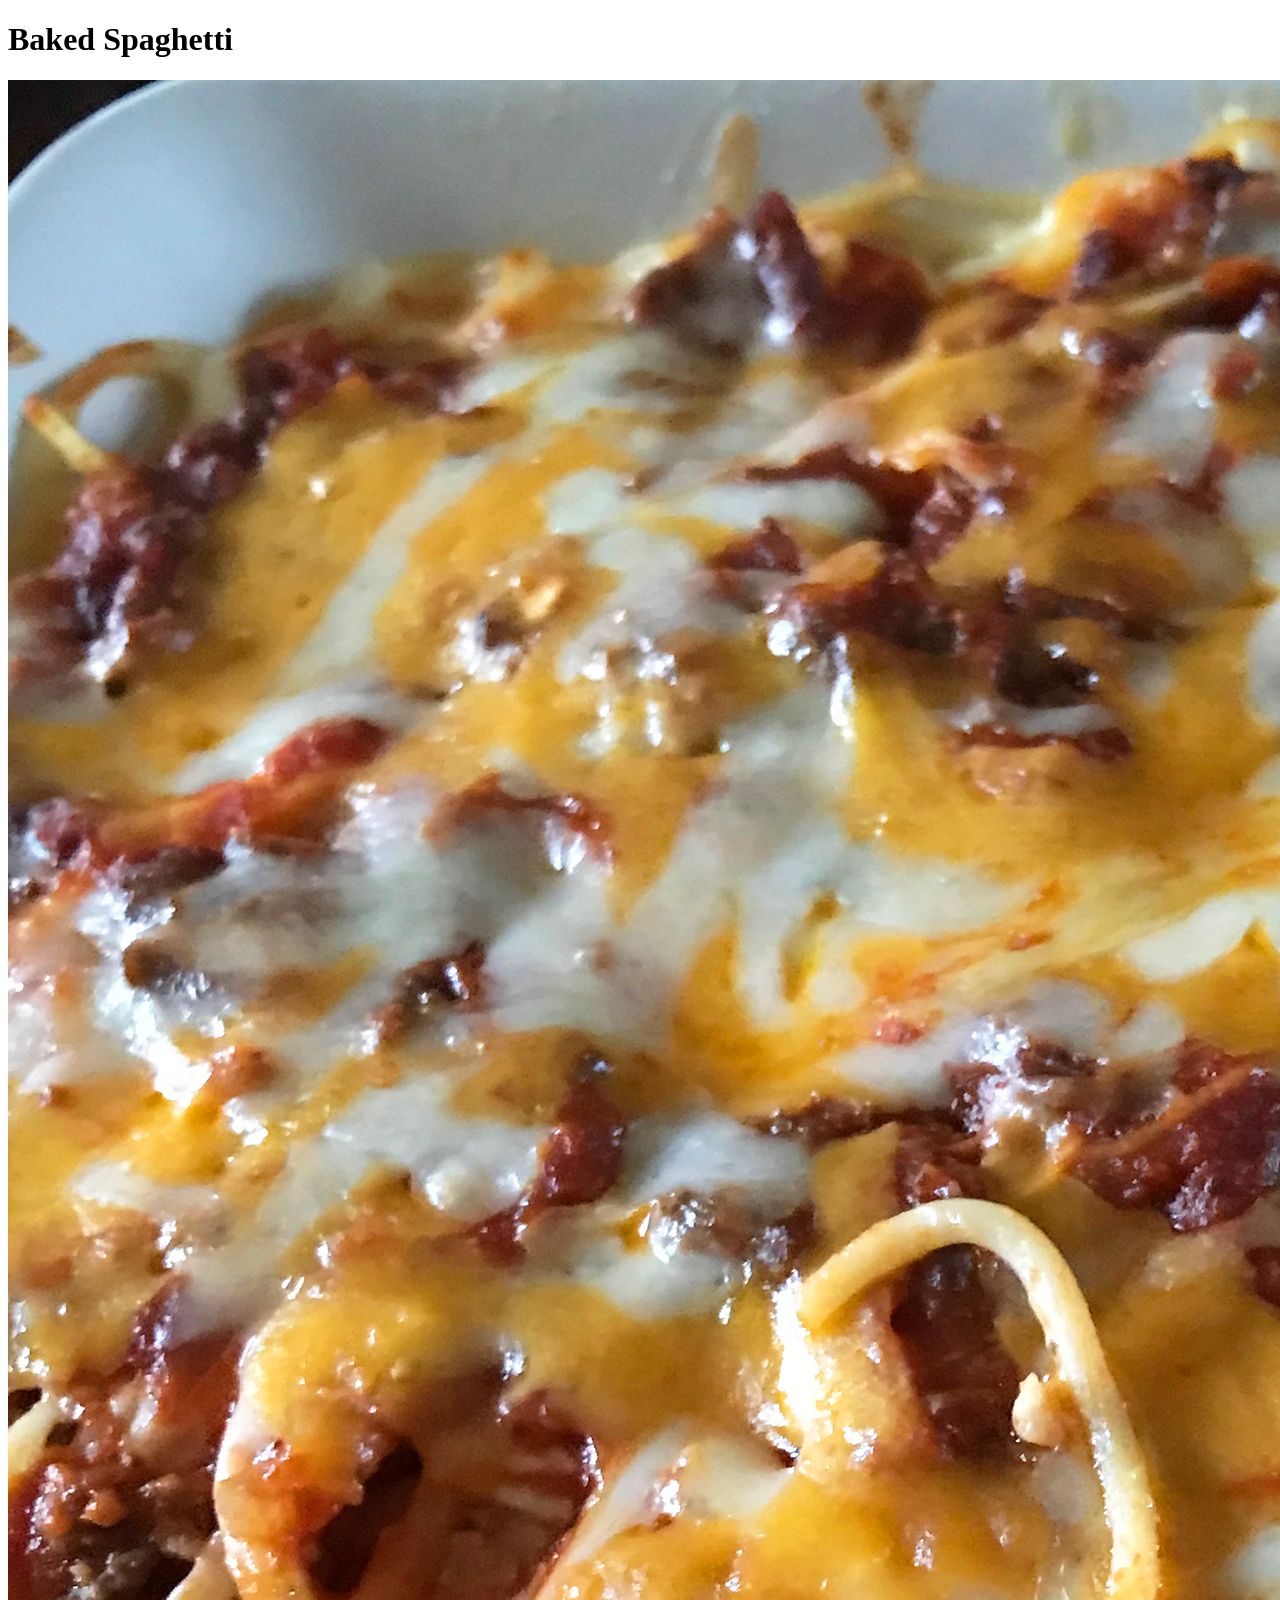
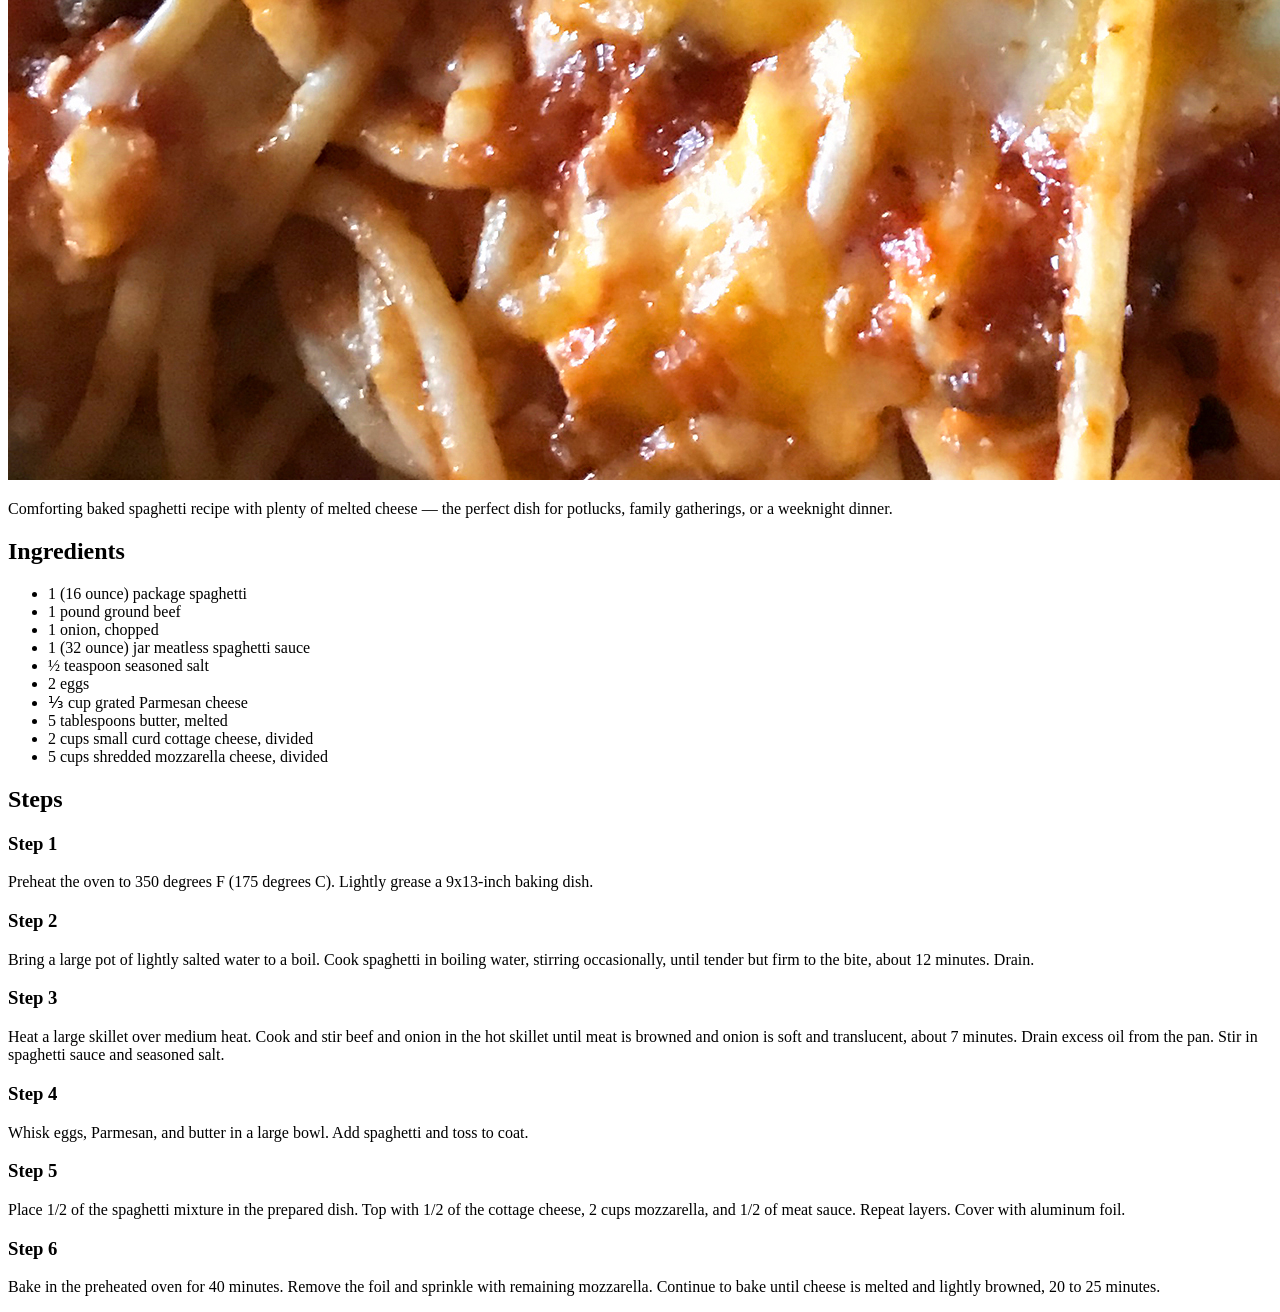
==== recipes/baked-spaghetti.html @ 6c35cb75 "Create first recipe" ====
<!DOCTYPE html>
<html lang="en">
<head>
    <meta charset="UTF-8">
    <meta http-equiv="X-UA-Compatible" content="IE=edge">
    <meta name="viewport" content="width=device-width, initial-scale=1.0">
    <title>Document</title>
</head>
<body>
    <h1>Baked Spaghetti</h1>
    <img src="../img/baked-spaghetti.jpeg" alt="Delicious baked spaghetti">
    <p>Comforting baked spaghetti recipe with plenty of melted cheese — 
        the perfect dish for potlucks, family gatherings, 
        or a weeknight dinner.</p>
    
    <h2>Ingredients</h2>
    <ul>
        <li>1 (16 ounce) package spaghetti</li>
        <li>1 pound ground beef</li>
        <li>1 onion, chopped</li>
        <li>1 (32 ounce) jar meatless spaghetti sauce</li>
        <li>½ teaspoon seasoned salt</li>
        <li>2 eggs</li>
        <li>⅓ cup grated Parmesan cheese</li>
        <li>5 tablespoons butter, melted</li>
        <li>2 cups small curd cottage cheese, divided</li>
        <li>5 cups shredded mozzarella cheese, divided</li>
    </ul>

    <h2>Steps</h2>
    <h3>Step 1</h3>
    <p>Preheat the oven to 350 degrees F (175 degrees C). 
        Lightly grease a 9x13-inch baking dish.</p>

    <h3>Step 2</h3>
    <p>Bring a large pot of lightly salted water to a boil. 
        Cook spaghetti in boiling water, stirring occasionally, 
        until tender but firm to the bite, about 12 minutes. Drain.</p>

    <h3>Step 3</h3>
    <p>Heat a large skillet over medium heat. 
        Cook and stir beef and onion in the hot skillet until meat 
        is browned and onion is soft and translucent, about 7 minutes. 
        Drain excess oil from the pan. 
        Stir in spaghetti sauce and seasoned salt.</p>

    <h3>Step 4</h3>
    <p>Whisk eggs, Parmesan, and butter in a large bowl. 
        Add spaghetti and toss to coat.</p>
    
    <h3>Step 5</h3>
    <p>Place 1/2 of the spaghetti mixture in the prepared dish. 
        Top with 1/2 of the cottage cheese, 2 cups mozzarella, 
        and 1/2 of meat sauce. Repeat layers. Cover with aluminum foil.</p>

    <h3>Step 6</h3>
    <p>Bake in the preheated oven for 40 minutes. 
        Remove the foil and sprinkle with remaining mozzarella. 
        Continue to bake until cheese is melted and lightly browned, 
        20 to 25 minutes.</p>

    
</body>
</html>
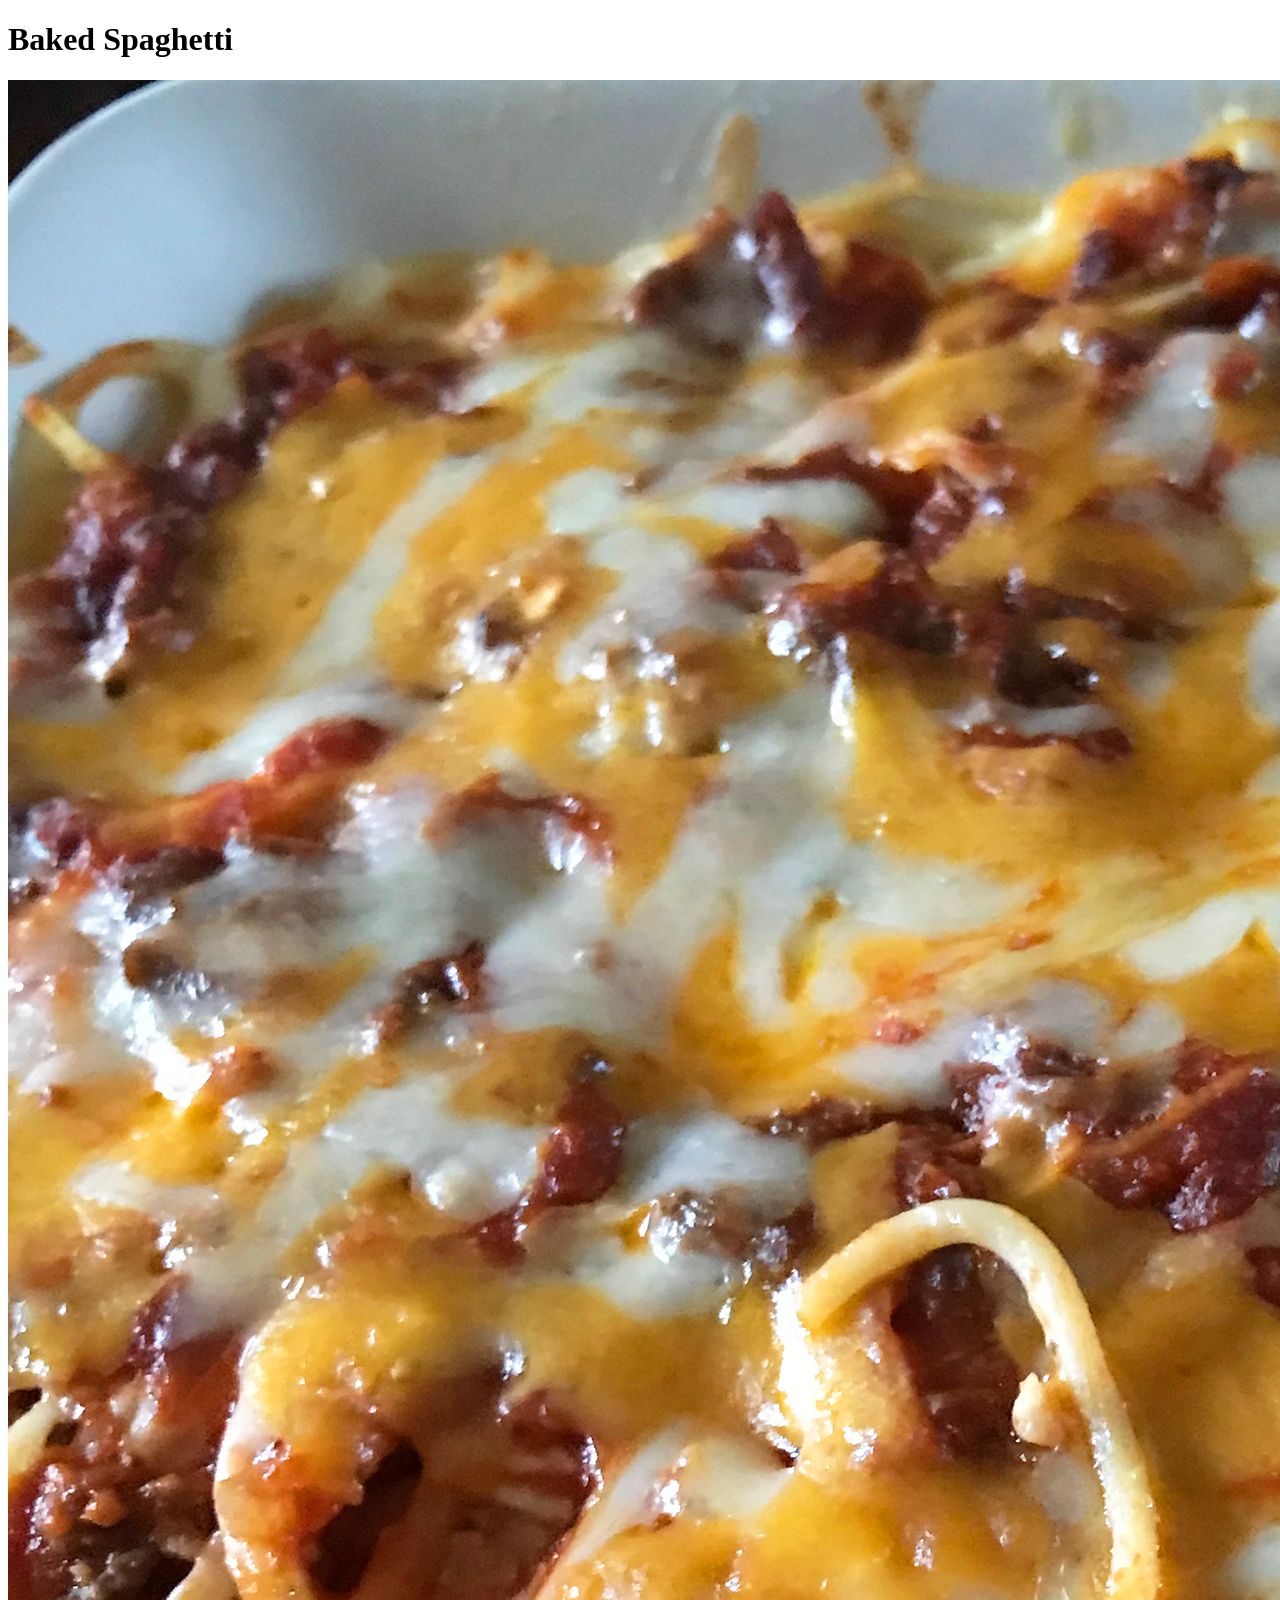
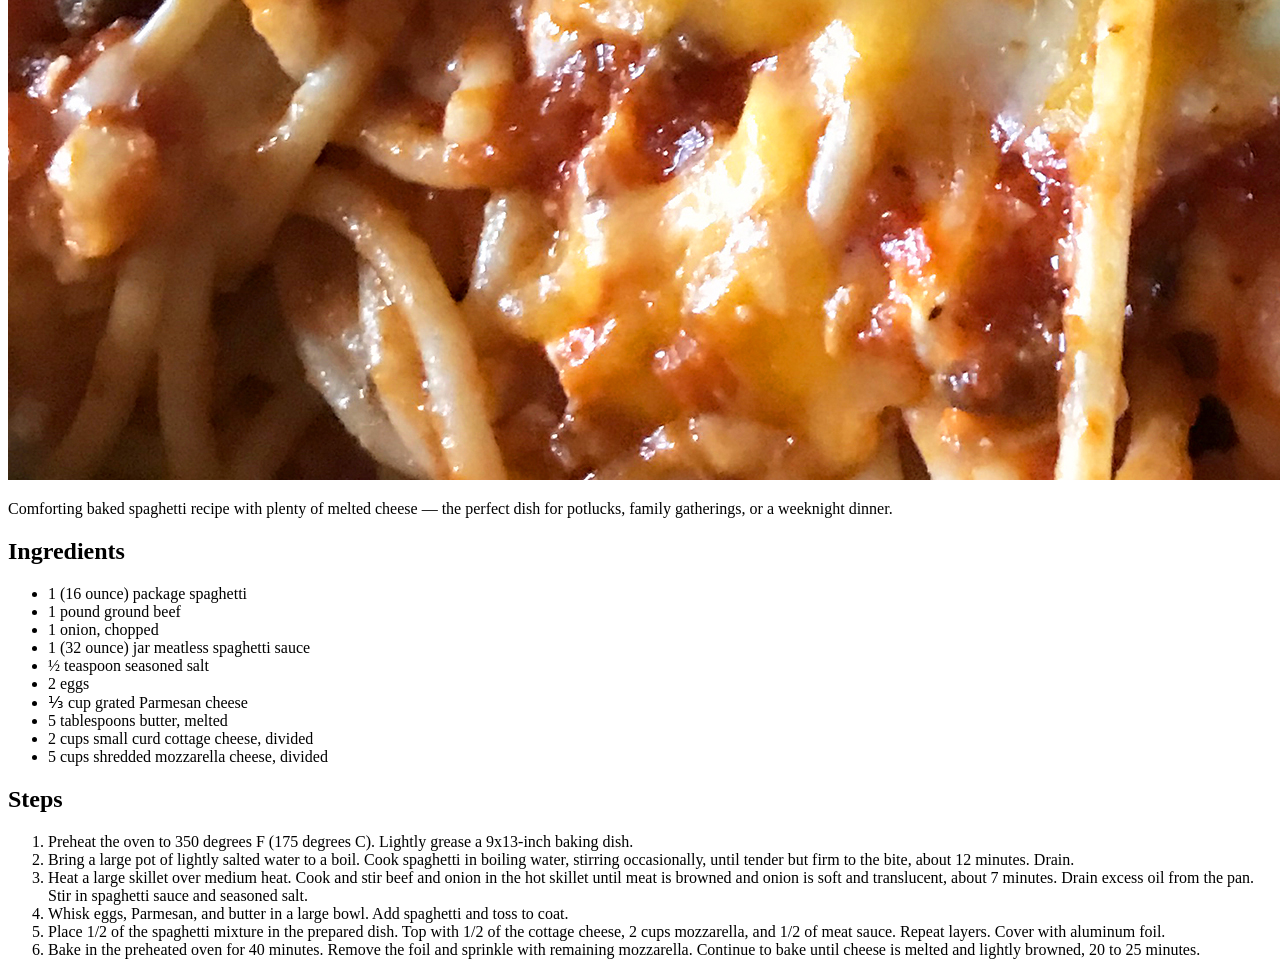
==== commit efce9536: "Update recipe steps to ordered list" ====
--- a/recipes/baked-spaghetti.html
+++ b/recipes/baked-spaghetti.html
@@ -28,37 +28,26 @@
     </ul>
 
     <h2>Steps</h2>
-    <h3>Step 1</h3>
-    <p>Preheat the oven to 350 degrees F (175 degrees C). 
-        Lightly grease a 9x13-inch baking dish.</p>
-
-    <h3>Step 2</h3>
-    <p>Bring a large pot of lightly salted water to a boil. 
-        Cook spaghetti in boiling water, stirring occasionally, 
-        until tender but firm to the bite, about 12 minutes. Drain.</p>
-
-    <h3>Step 3</h3>
-    <p>Heat a large skillet over medium heat. 
-        Cook and stir beef and onion in the hot skillet until meat 
-        is browned and onion is soft and translucent, about 7 minutes. 
-        Drain excess oil from the pan. 
-        Stir in spaghetti sauce and seasoned salt.</p>
-
-    <h3>Step 4</h3>
-    <p>Whisk eggs, Parmesan, and butter in a large bowl. 
-        Add spaghetti and toss to coat.</p>
-    
-    <h3>Step 5</h3>
-    <p>Place 1/2 of the spaghetti mixture in the prepared dish. 
-        Top with 1/2 of the cottage cheese, 2 cups mozzarella, 
-        and 1/2 of meat sauce. Repeat layers. Cover with aluminum foil.</p>
-
-    <h3>Step 6</h3>
-    <p>Bake in the preheated oven for 40 minutes. 
-        Remove the foil and sprinkle with remaining mozzarella. 
-        Continue to bake until cheese is melted and lightly browned, 
-        20 to 25 minutes.</p>
-
-    
+    <ol>
+        <li>Preheat the oven to 350 degrees F (175 degrees C). 
+            Lightly grease a 9x13-inch baking dish.</li>
+        <li>Bring a large pot of lightly salted water to a boil. 
+            Cook spaghetti in boiling water, stirring occasionally, 
+            until tender but firm to the bite, about 12 minutes. Drain.</li>
+        <li>Heat a large skillet over medium heat. 
+            Cook and stir beef and onion in the hot skillet until meat 
+            is browned and onion is soft and translucent, about 7 minutes. 
+            Drain excess oil from the pan. 
+            Stir in spaghetti sauce and seasoned salt.</li>
+        <li>Whisk eggs, Parmesan, and butter in a large bowl. 
+            Add spaghetti and toss to coat.</li>
+        <li>Place 1/2 of the spaghetti mixture in the prepared dish. 
+            Top with 1/2 of the cottage cheese, 2 cups mozzarella, 
+            and 1/2 of meat sauce. Repeat layers. Cover with aluminum foil.</li>
+        <li>Bake in the preheated oven for 40 minutes. 
+            Remove the foil and sprinkle with remaining mozzarella. 
+            Continue to bake until cheese is melted and lightly browned,
+             20 to 25 minutes.</li>
+    </ol>
 </body>
 </html>
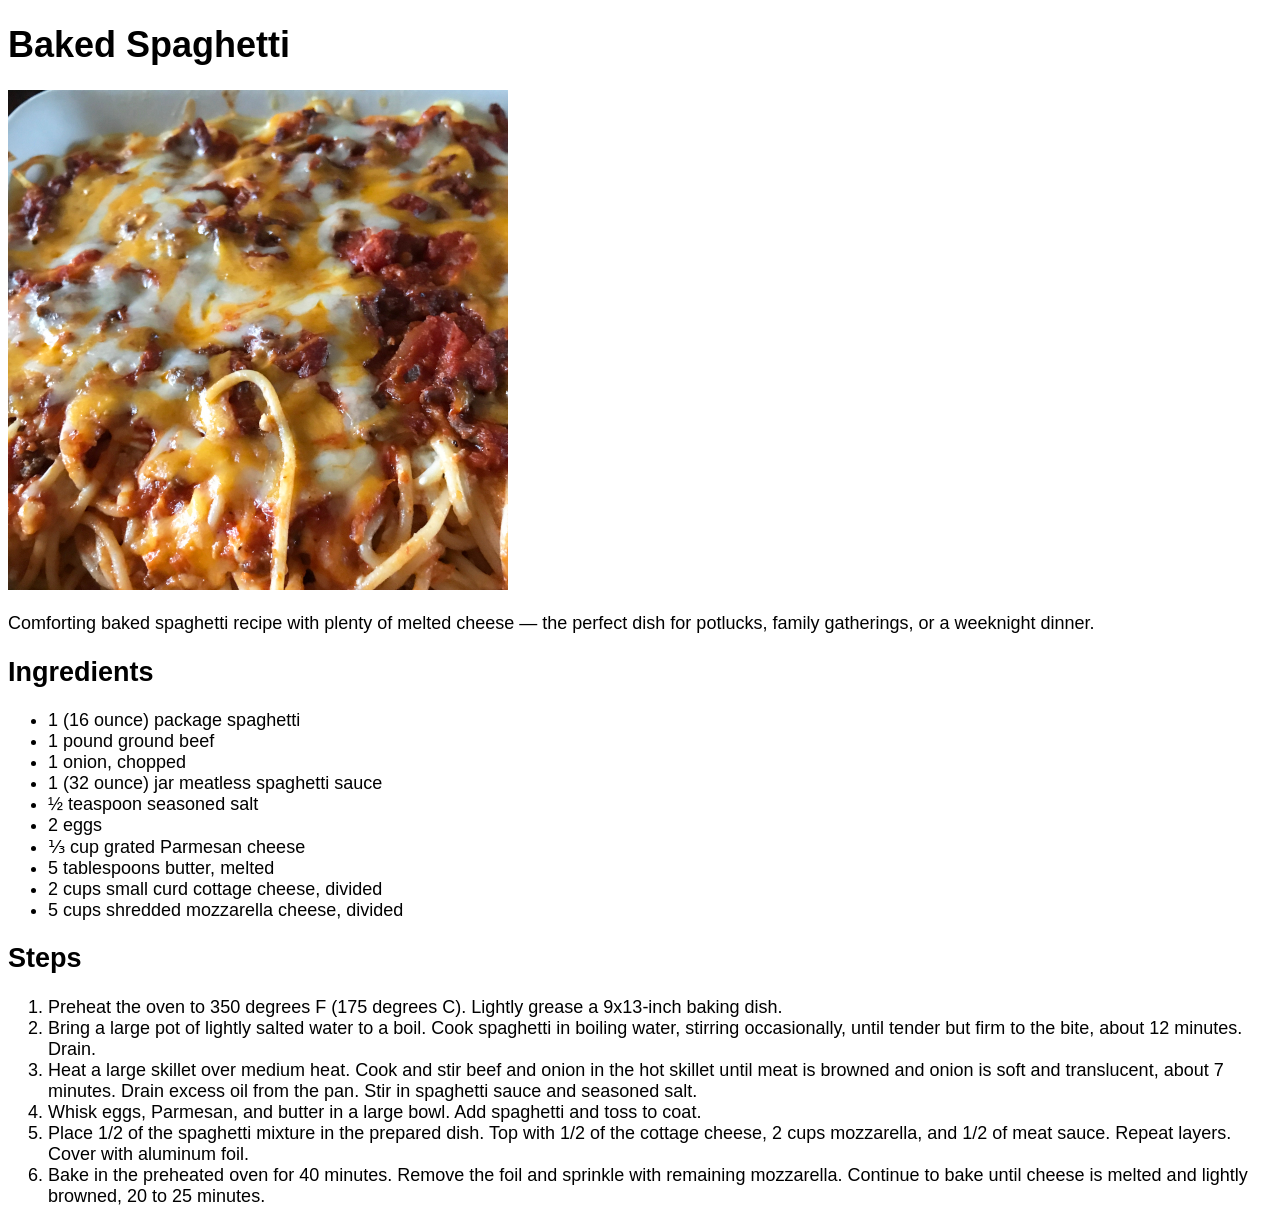
==== commit cb2245a1: "Add CSS" ====
--- a/recipes/baked-spaghetti.html
+++ b/recipes/baked-spaghetti.html
@@ -4,7 +4,8 @@
     <meta charset="UTF-8">
     <meta http-equiv="X-UA-Compatible" content="IE=edge">
     <meta name="viewport" content="width=device-width, initial-scale=1.0">
-    <title>Document</title>
+    <link rel="stylesheet" href="../style.css">
+    <title>Baked Spaghetti</title>
 </head>
 <body>
     <h1>Baked Spaghetti</h1>
--- a/style.css
+++ b/style.css
@@ -0,0 +1,15 @@
+/* style.css */
+
+body {
+    font-family: Arial, Helvetica, sans-serif;
+    font-size: 18px;
+}
+
+img {
+    max-width: 500px;
+    height: auto;
+}
+
+h1 {
+    font-weight: bold;
+}
